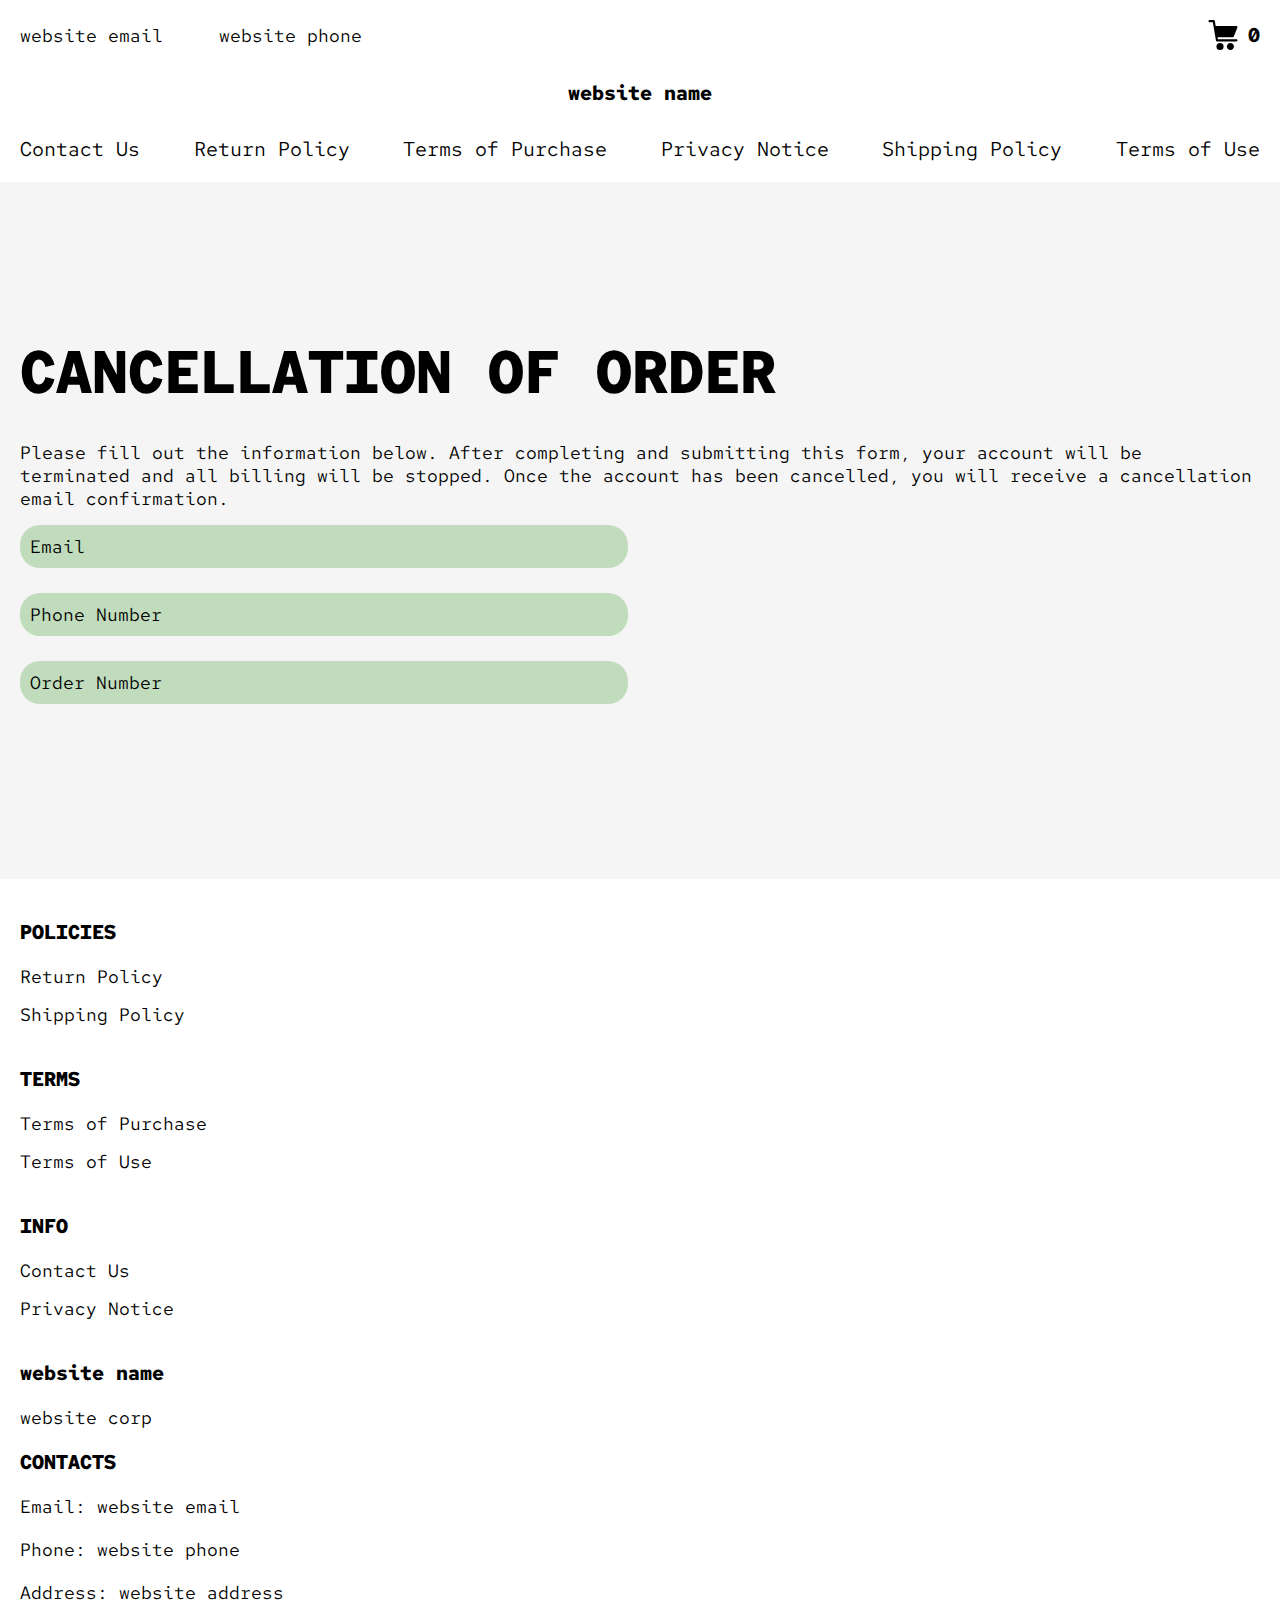
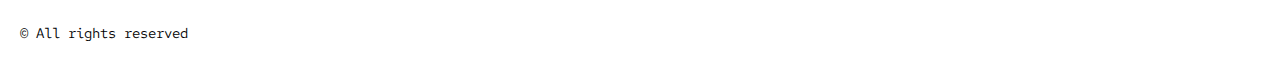
==== cancellation.html @ e9d62753 "+" ====
<!DOCTYPE html>
<html lang="en">

<head>
  <meta charset="UTF-8" />
  <meta http-equiv="X-UA-Compatible" content="IE=edge" />
  <meta name="viewport" content="width=device-width, initial-scale=1.0" />
  <link rel="stylesheet" href="./css/style.css" />
  <title>Shop</title>
</head>

<body>




  <div class="wrapper">
    <div class="header__wrapper">
      <div class="container">
        <header class="header">
       
          <button class="header__btn js_menu-btn">
            <span></span>
          </button>

          <div class="social-link__block">
            <div class="social-link__box">
              <a href="" class="text js_website-email"></a>
              <a href="" class="text js_website-phone"></a>
            </div>

            <a href="./shop.html" class="cart__btn">
              <svg xmlns="http://www.w3.org/2000/svg" xmlns:xlink="http://www.w3.org/1999/xlink" x="0px" y="0px"
                viewBox="0 0 424.449 424.449" style="enable-background:new 0 0 424.449 424.449;" xml:space="preserve">
                <g>
                  <g>
                    <g>
                      <circle cx="170.241" cy="374.273" r="50.176"></circle>
                      <path d="M316.673,324.098L316.673,324.098c-27.711,0-50.176,22.465-50.176,50.176s22.465,50.176,50.176,50.176
                 c27.711,0,50.176-22.465,50.176-50.176S344.384,324.098,316.673,324.098z"></path>
                      <path d="M402.177,272.897H140.545l-5.12-29.696h215.04c6.326,0.019,12.017-3.843,14.336-9.728l51.2-129.024
                 c3.111-7.892-0.766-16.812-8.658-19.922c-1.808-0.713-3.735-1.076-5.678-1.07H108.801L96.513,12.801
                 c-1.262-7.471-7.784-12.906-15.36-12.8h-58.88c-8.483,0-15.36,6.877-15.36,15.36s6.877,15.36,15.36,15.36h46.08l44.032,260.096
                 c1.262,7.471,7.784,12.906,15.36,12.8h274.432c8.483,0,15.36-6.877,15.36-15.36C417.537,279.774,410.66,272.897,402.177,272.897z
                 "></path>
                    </g>
                  </g>
                </g>
              </svg>
              <span class="cart__span js_cart__span">1</span>
            </a>
          </div>
        </header>
        <nav class="nav js_menu">
          <a href="./index.html" class="header__logo logo js_website-name">website name</a>
          <ul class="nav__list">
            <li class="nav__item">
              <a href="./contacts.html" class="nav__link">Contact Us</a>
            </li>
            <li class="nav__item">
              <a href="./return.html" class="nav__link">Return Policy</a>
            </li>
            <li class="nav__item">
              <a href="./purchase.html" class="nav__link">Terms of Purchase</a>
            </li>
            <li class="nav__item">
              <a href="./privacy.html" class="nav__link">Privacy Notice</a>
            </li>
            <li class="nav__item">
              <a href="./shipping.html" class="nav__link">Shipping Policy</a>
            </li>
            <li class="nav__item">
              <a href="./use.html" class="nav__link">Terms of Use</a>
            </li>
          </ul>
        </nav>
      </div>
    </div>

    <main class="main bg-main">
        <div class="text-section__wrapper white__wrapper">
          <section class="text-section">
            <div class="container">
              <h1 class="title">Cancellation of Order</h1>
              <form>
                <p class="text">Please fill out the information below. After completing and submitting this form, 
                  your account will be terminated and all billing will be stopped. Once the account has been cancelled, you will receive a cancellation email confirmation.
                </p>
                <label class="label js_label">
                  <input type="text" class="input js_input" data-role="required" name="email" placeholder="Email">
                </label>
          
                <label class="label js_label">
                  <input type="text" class="input js_input" data-role="required" name="phone" placeholder="Phone Number">
                </label>
    
                <label class="label js_label">
                  <input type="text" class="input js_input" data-role="required" name="orderid" placeholder="Order Number">
                </label>
              </form> 
            </div>
          </section>
      </div>
    </main>

    <div class="footer__wrapper">
      <footer class="footer">
        <div class="footer__top">
          <div class="container">
            <div class="footer__policies">
              <div class="footer__block footer__block--df">
                
          

                <ul class="sub-list list-col">
                  <li class="item item__subtitle">
                    <p class="footer__subtitle">Policies</p>
                  </li>

                  <li class="item">
                    <a href="./return.html" class="footer__link">Return Policy</a>
                  </li>
                  <li class="item">
                    <a href="./shipping.html" class="footer__link">Shipping Policy</a>
                  </li>
                </ul>

                <ul class="sub-list list-col">
                  <li class="item item__subtitle">
                    <p class="footer__subtitle">Terms</p>
                  </li>

                  <li class="item">
                    <a href="./purchase.html" class="footer__link">Terms of Purchase</a>
                  </li>
                  <li class="item">
                    <a href="./use.html" class="footer__link">Terms of Use</a>
                  </li>
                </ul>
                <ul class="sub-list list-col">
                  <li class="item item__subtitle">
                    <p class="footer__subtitle">Info</p>
                  </li>
                  <li class="item">
                    <a href="./contacts.html" class="footer__link">Contact Us</a>
                  </li>
                  <li class="item">
                    <a href="./privacy.html" class="footer__link">Privacy Notice</a>
                  </li>
                </ul>
              </div>
              <div class="footer__block footer__block--jus">
                <a href="./index.html" class="footer__logo logo js_website-name"></a>
                <p class="text text--mb js_website-corp"></p>
          

              </div>
            </div>
            <div class="social-link__footer-block">
              <p class="footer__subtitle">Contacts</p>
              <div class="footer-social-link__box">
                <p class="text">
                  Email: <a href="" class="social-link js_website-email"></a>
                </p>
                <p class="text">
                  Phone: <a href="" class="social-link js_website-phone"></a>
                </p>
           
              <p class="text">
                Address: <span class="text footer__address js_website-address"></span>
              </p>
                </div>
            </div>

            <span class="footer__span">© All rights reserved</span>
          </div>
        </div>




      </footer>

    </div>
  </div>

 
  <script type="module" src="./js/on-load.js"></script>
  <script type="module" src="./js/website-data.js"></script>
  <script>
    const menuBtn = document.querySelector('.js_menu-btn');
    const menu = document.querySelector('.js_menu');
    menuBtn.addEventListener('click', () => {
      menu.classList.toggle('open-menu');
      document.body.classList.toggle('open-menu');
    })
  </script>
</body>

</html>
---- css/style.css ----
@import './fonts.css';
@import './vars.css';
@import './utils.css';
@import './header.css';
@import './footer.css';
@import './hero.css';
@import './products.css';
@import './product.css';
@import './text-section.css';
@import './order.css';
@import './thank-you.css';
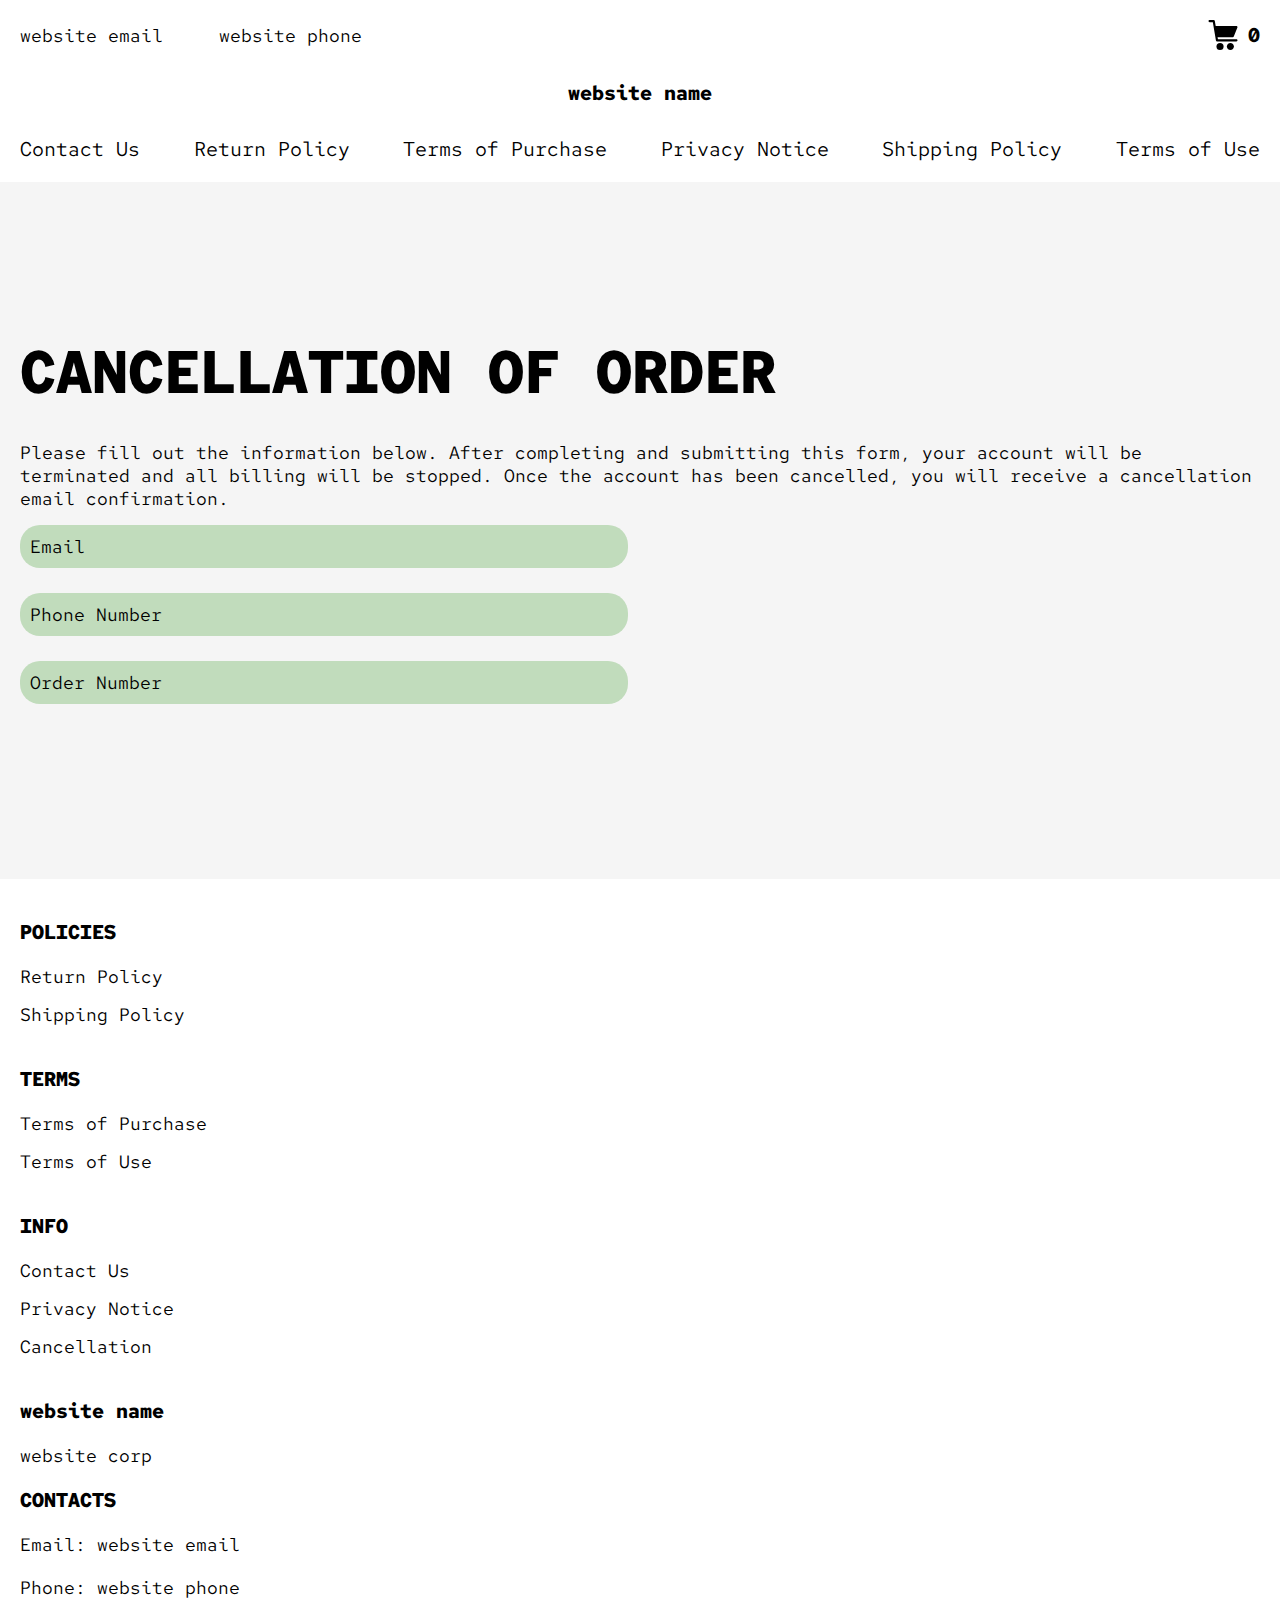
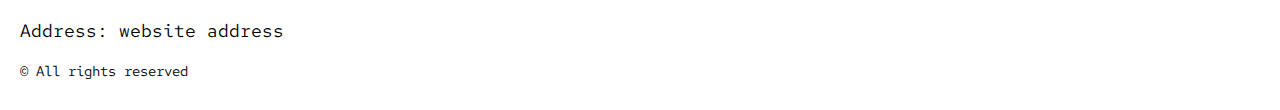
==== commit b8ac998e: "+" ====
--- a/cancellation.html
+++ b/cancellation.html
@@ -147,6 +147,9 @@
                   <li class="item">
                     <a href="./privacy.html" class="footer__link">Privacy Notice</a>
                   </li>
+                  <li class="item">
+                    <a href="./cancellation.html" class="footer__link">Cancellation</a>
+                  </li>
                 </ul>
               </div>
               <div class="footer__block footer__block--jus">
